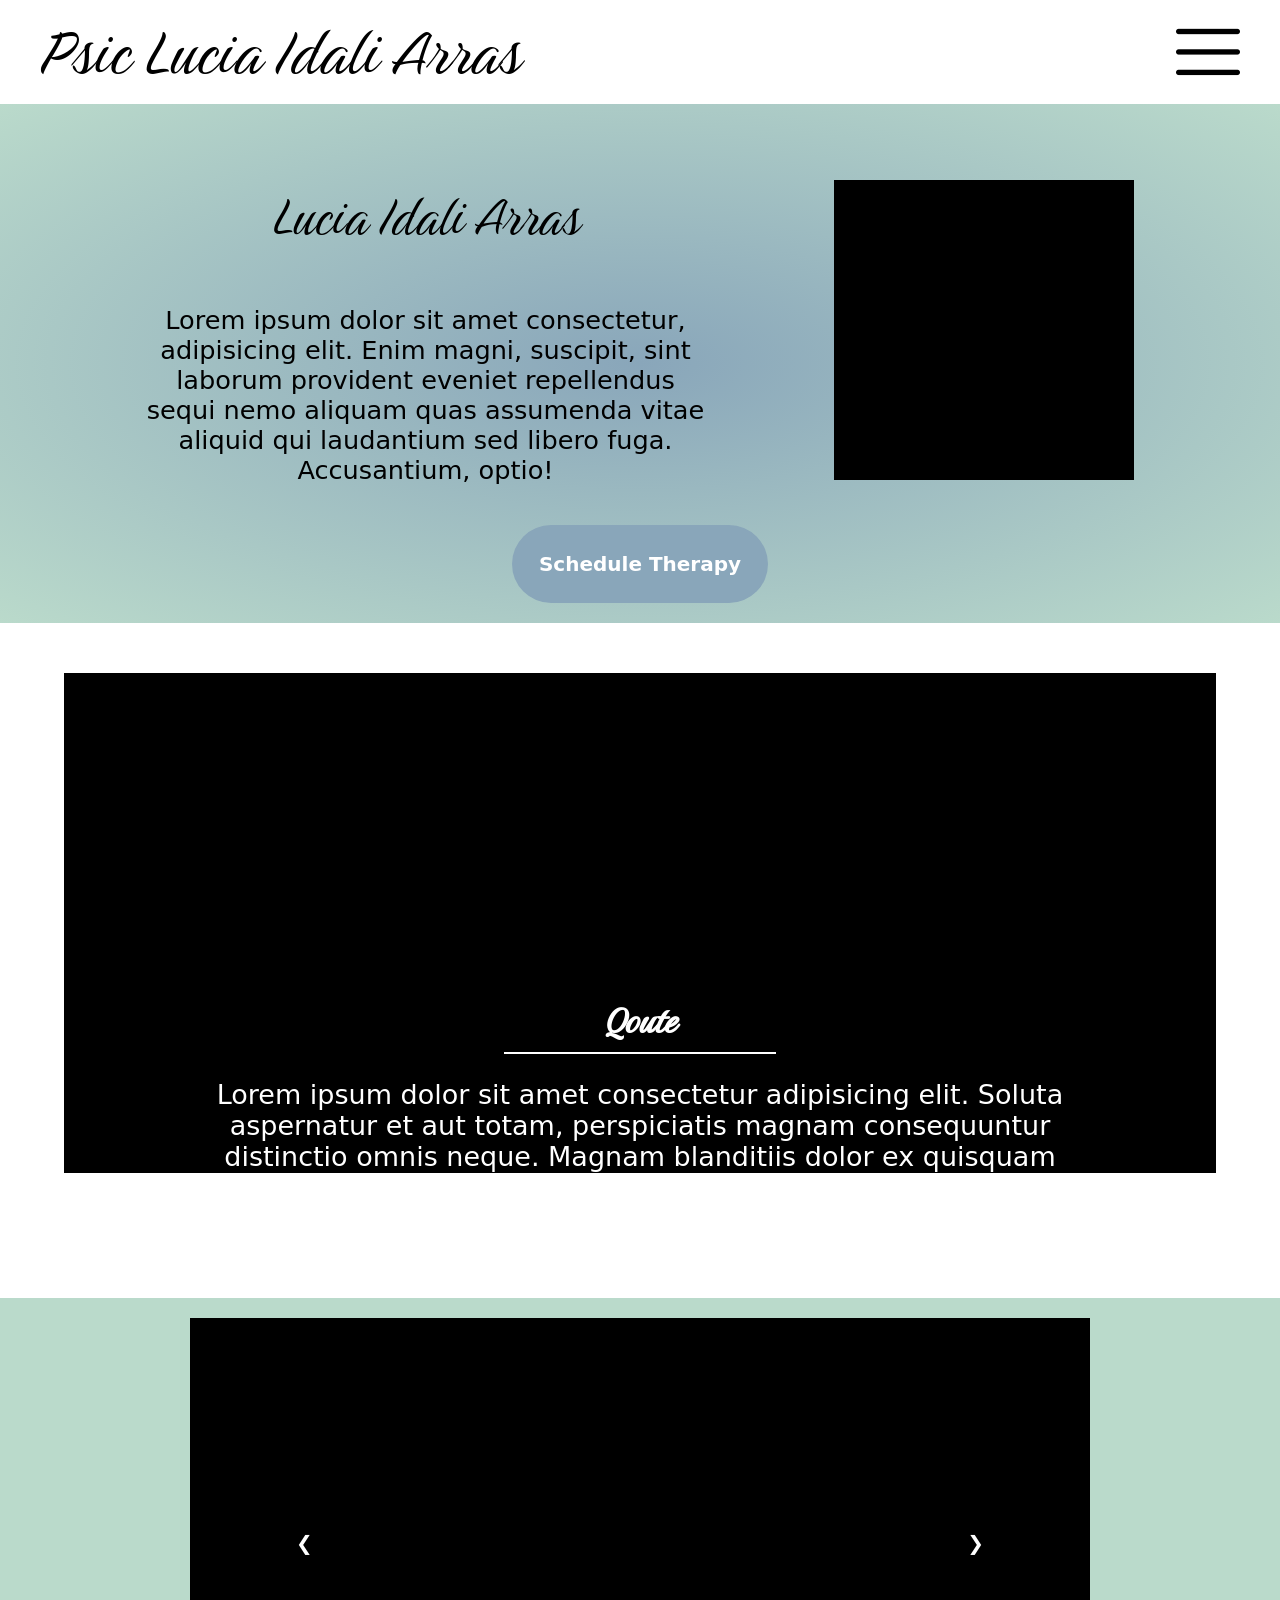
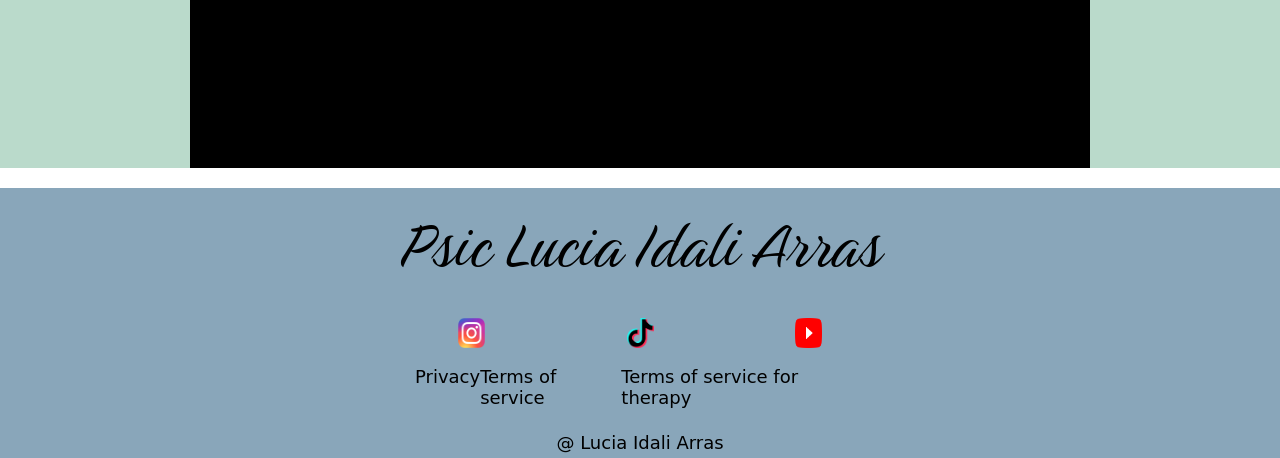
==== index.html @ e28faf18 "I learned that I had to put the files on the root for it to uploud the website." ====
<!DOCTYPE html>
<html lang="en">
<head>
    <meta charset="UTF-8">
    <meta name="viewport" content="width=device-width, initial-scale=1.0">
    <link rel="stylesheet" href="../CSS/style.css">
    <title>Home Page</title>
    <link rel="preconnect" href="https://fonts.googleapis.com">
    <link rel="preconnect" href="https://fonts.gstatic.com" crossorigin>
    <link href="https://fonts.googleapis.com/css2?family=Birthstone&family=Nunito:ital,wght@0,200..1000;1,200..1000&family=Roboto:ital,wght@0,100..900;1,100..900&display=swap" rel="stylesheet">
</head>
<body>
    <Nav>
        <div class="nav" id="top_nav">
            <div>
                <p class="name">Psic Lucia Idali Arras</p>
            </div>
            <div class="menu">
                <img src="../IMG/burger.png" alt="">
                <div class="nav" id="bottom_nav">
                    <div id="menu">
                        <a href="../HTML/index.html">
                            <div>Home</div>
                        </a>
                        <a href="../HTML/About_me.html">
                            <div>About me</div>
                        </a>
                        <a href="../HTML/appoinment.html">
                            <div>Appointment</div>
                        </a>
                        <a href="../HTML/Colaborations.html">
                            <div>Colaborations</div>
                        </a>
                        <a href="../HTML/Contact.html">
                            <div>Contact</div>
                        </a>
                    </div>
                </div>
            </div>
        </div>
    </Nav>
    <main>
        <div id="init">
            <div id="main_img">
                <div class="text">
                    <h1>Lucia Idali Arras</h1>
                    <p>Lorem ipsum dolor sit amet consectetur, adipisicing elit. Enim magni, suscipit, sint laborum provident eveniet repellendus sequi nemo aliquam quas assumenda vitae aliquid qui laudantium sed libero fuga. Accusantium, optio!</p>
                </div>
                <div class="img"></div>
            </div>
            <button class="therapy">Schedule Therapy</button>
        </div>

        <div id="qoute">
            <div class="img">
                image
            </div>
            <div class="background_qoute">
                <h2>Qoute</h2>
                <p>Lorem ipsum dolor sit amet consectetur adipisicing elit. Soluta aspernatur et aut totam, perspiciatis magnam consequuntur distinctio omnis neque. Magnam blanditiis dolor ex quisquam inventore aliquid atque temporibus iure quod.</p>
            </div>
        </div>
        <div class="carousel">
            <div class="slides">
                <div class="slide">
                    <div class="img">

                    </div>
                </div>
                <div class="slide">
                    <div class="img2">

                    </div>
                </div>
                <div class="slide">
                    <div class="img">

                    </div>
                </div>
            </div>
            <button class="buttons prev">&#10094;</button>
            <button class="buttons next">&#10095;</button>
        </div>

    </main>
    <footer>
        <div>
            <p class="name">Psic Lucia Idali Arras</p>
        </div>
        <div id="logo">
            <a href=""><img src="../IMG/Insta_logo.webp" alt=""></a>
            <a href=""><img src="../IMG/tikTok_logo.png" alt=""></a>
            <a href=""><img src="../IMG/youtube.webp" alt=""></a>
        </div>
        <div id="terms">
            <a href=""><p>Privacy</p></a>
            <a href=""><p>Terms of service</p></a>
            <a href=""><p>Terms of service for therapy</p></a>
        </div>
        <div>
            <p>@ Lucia Idali Arras</p>
        </div>
    </footer>
    <script>
        const slides = document.querySelector(".slides");
        const slide = document.querySelectorAll(".slide");
        const prev = document.querySelector(".prev");
        const next = document.querySelector(".next");

        var index = 0;

        function nextSlide(){
            slides.style.transform = `translateX(-${index * 100}%)`;
        }

        prev.addEventListener("click", back)
        next.addEventListener("click", forward)

        function back(){
            index--;
            nextSlide();
        }

        function forward(){
            index++;
            nextSlide();
        }
    </script>
</body>
</html>
---- CSS/style.css ----
* {
    font-family: system-ui, -apple-system, BlinkMacSystemFont, 'Segoe UI', Roboto, Oxygen, Ubuntu, Cantarell, 'Open Sans', 'Helvetica Neue', sans-serif;
    margin: 0;
    padding: 0;
    text-decoration: none;
    box-sizing: border-box;
}

/* Variables for the page */

:root{
    --back-color: rgb(255, 255, 255);
    --base-color: rgb(186, 218, 203);
    --pop-color: rgb(137, 166, 186);
    --hover-pop-color: rgb(69, 90, 117);
    --active-pop-color: rgb(69, 90, 117, 0.9);
}

/* CSS for the name */

p.name{
    font-size: 6vw;
    font-family:"Birthstone", cursive;
}
p.name:hover{
    animation-name: name;
    animation-duration: 0.5s;
    animation-fill-mode: forwards;
    animation-iteration-count: 1;
}

/* animation for the name */
@keyframes name {
    0%{
        color: black;
    }
    100%{
        color: rgba(0, 0, 0, 0.5);
    }
}

/* Navigation bar section */

/* Top navigation bar */

Nav {
    display: flex;
    flex-direction: column;
}
Nav > div{
    display: flex;
    justify-content: space-between;
}
Nav > #top_nav{
    background-color: var(--back-color);
    margin-top: 0%;
}
Nav > #top_nav > div{
    display: flex;
    align-items: center;
}
Nav > #top_nav > div > p.name {
    padding-left: 40px;
}
Nav > #top_nav > div.menu {
    position: relative;
}
Nav > div#top_nav > div.menu > div.nav > div#menu{
    display: flex;
    align-items: center;
}
Nav > #top_nav > div > img {
    width: 5vw;
    margin-right: 40px;
}

@media screen and (min-width: 480px) and (max-width: 768px) {
    Nav > div#top_nav {
        height: 10vh;
    }

    Nav > #top_nav > div > img {
    width: 7vh;
    margin-right: 40px;
    }

    p.name{
    font-size: 8vw;
    font-family:"Birthstone", cursive;
}
}

/* Hidden navigation bar */

div#bottom_nav{
    visibility: hidden;
    opacity: 0;
    clip-path: inset(0 0 100% 0);
    transition: 
        clip-path 0.3s ease,
        opacity 0.3s ease
        visibility 0s linear 0.3s;
    position: absolute;
    top: 100%;
    right: 0;
    background-color: rgb(248, 248, 248);
    z-index: 100;
    white-space: nowrap;
    width: max-content;
}

div#bottom_nav > div{
    width: 100vw;
    height: 10vh;
    display: flex;
    justify-content: space-around;
}

div.menu:hover  div#bottom_nav {
    visibility: visible;
    opacity: 1;
    clip-path: inset(0 0 0 0);
    transition: 
        clip-path 0.3s ease,
        opacity 0.3s ease,
        visibility 0s;

}

div#bottom_nav > div > a {
    color: black;
    font-size: 3vmin;
}

div#bottom_nav > div > a:hover {
    color: black;
    font-size: 100%;
    text-decoration: none;
    animation-name: hovering_nav;
    animation-duration: 1s;
    animation-iteration-count: 1;
    animation-fill-mode: forwards;
    padding-bottom: 0px;
}
div#bottom_nav > div > a:active {
    color: rgba(0, 0, 0, 0.429);
    border-bottom: 3px solid rgba(0, 0, 0, 0.429);
}

/* animations for the hidden navigation bar */

@keyframes hovering_nav {
    0%{
        font-size: 3vmin;
        padding-bottom: 10px;
        border-bottom: 1px solid transparent;
    }
    100%{
        font-size: 5vmin;
        padding-bottom: 0px;
        border-bottom: 3px solid black;
    }
}

/* main section */

main{
    width: 100%;
    background-color: var(--base-color);
}

main#page_2 {
    background: none;
}

main > div#init {
    display: flex;
    flex-direction: column;
    align-items: center;
    padding: 20px;
}

/* second main sections images */

div#main_img {
    width: 90%;
    background-color: rgba(0, 0, 0, 0);
    margin-top: 50px;
    margin-bottom: 20px;
    display: flex;
    justify-content: space-around;
    align-items: center;
}

div.img {
    width: 300px;
    height: 300px;
    background-color: black;
}

div.img2 {
    width: 300px;
    height: 300px;
    background-color: white;
}

/* second main section text */

div.text {
    width: 50%;
    margin-right: 5vw;
    display: flex;
    flex-direction: column;
    align-items: center;
}

div.text > h1 {
    font-size: 7vmin;
    font-family: "Birthstone", cursive;
    color: black;
    font-weight: normal;
    text-align: center;
}

div.text > h1:hover{
    animation-name: name;
    animation-duration: 1s;
    animation-fill-mode: forwards;
    animation-iteration-count: 1;
}

div.text > p {
    font-size: 2vw;
    text-align: center;
    margin-top: 5vh;
}

/* button for main page */

button.therapy{
    background-color: var(--pop-color);
    padding: 3vmin;
    border-radius: 100px;
    border-style: none;
    font-size: 20px;
    font-weight: bold;
    color: white;
}

button.therapy:hover{
    animation-name: hover_button;
    animation-duration: 0.5s;
    animation-iteration-count: 1;
    animation-fill-mode: forwards;
}

button.therapy:active{
    animation-name: active_button;
    animation-duration: 40ms;
    animation-iteration-count: 1;
    animation-fill-mode: forwards;
}

/* Button animation frames for all buttons */

@keyframes hover_button {
    0%{
        background-color: var(--pop-color);
    }
    100%{
        background-color: var(--hover-pop-color);
    }
}

@keyframes active_button {
    0%{
        background-color: var(--hover-pop-color);
    }
    100%{
        background-color: var(--active-pop-color);
    }
}

/* second main section */

div#qoute {
    width: 100vw;
    height: 75vh;
    background-color: var(--back-color);
    position: relative;
    display: flex;
    justify-content: center;
    padding-top: 50px;
}

div#qoute > div.img {
    display: block;
    width: 90%;
    height: 500px;
}

div#qoute > div.background_qoute {
    display: flex;
    flex-direction: column;
    align-items: center;
    padding: 5vmin;    
    position: absolute;
    top: 70%;
    left: 50%;
    transform: translate(-50%, -50%);
    text-align: center;
    color: var(--back-color);
    width: 80%;
}
div#qoute > div.background_qoute > h2 {
    padding: 1px 100px;
    margin-bottom: 25px;
    font-size: 5vmin;
    font-family: "Birthstone", cursive;
    border-top: 0px;
    border-right: 0px;
    border-left: 0px;
    border-bottom: 2px;
    border-radius: 0px;
    border-style: solid;
    border-color: var(--back-color);
}

div#qoute > div.background_qoute > p {
    text-align: center;
    font-size: 3vmin;
}

/* third main section where the coroussel is located */

.carousel {
    position: relative;
    max-width: 900px;
    margin: 20px auto;
    overflow: hidden;
}

.slides {
    display: flex;
    transition: transform 0.6s ease;
}

.slide {
    min-width: 100%;
}

.slide > div.img {
    width: 100%;
    height: 450px;
    object-fit: cover;
    display: block;
}

/* buttons for the carousel */

.prev {
    left: 10vmin; 
}

.next {
    right: 10vmin; 
}

.buttons {
    position: absolute;
    top: 50%;
    transform: translateY(-50%);
    background: rgba(0, 0, 0, 0.5);
    color: white;
    border: none;
    padding: 12px 16px;
    font-size: 20px;
    cursor: pointer;
    z-index: 2;
}

.buttons:hover {
    animation-name: carol_buttons;
    animation-duration: 1s;
    animation-iteration-count: 1;
    animation-fill-mode: forwards;
}

/* animation for the carousel buttons */

@keyframes carol_buttons {
    0%{
        background-color: rgba(0, 0, 0, 0.5);
    }
    100%{
        background-color: rgba(0, 0, 0, 0.75);
    }
}

div#init {
    padding: 20px;
    background-image: radial-gradient(var(--pop-color), var(--base-color));
}

div#init > div {
    padding-bottom: 20px;
}

div#init > div#main_img > div.text {
    margin: 0;
    padding: 0;
}


div#init h2 {
    font-family: "Coiny", system-ui;
    font-size: 10vh;
    color: var(--base-color);
}

div#init > div#main_img > div.text > p.mini-name {
    font-size: 2.5vmin;
}

@media screen and (min-width: 480px) and (max-width: 768px) {
    div#init > div#main_img {
        display: flex;
        flex-direction: column;
    }

    div#init h2 {
        font-size: 1vmin;
        font-weight: normal;
    }
}

div#about-me {
    background-color: var(--back-color);
}

div#about-me > h2 {
    font-family: "birthstone", cursive;
    font-size: 10vmin;
    margin-top: 30px;
    width: 50%;
    margin-left: 25%;
    margin-right: 25%;
    border-color: black;
    border-style: solid;
    border-top: 2px;
    border-right: 10px;
    border-left: 10px;
}

div#about-me > div {
    display: flex;
    justify-content: center;
    align-items: center;
    margin: 10vmin;
}

div.about_me2 {
    font-size: 3vmin;
    width: 90%;
    display: flex;
    flex-direction: row;
    justify-content: space-between; 
}

div.about_me2 > div.about_text {
    width: 50%;
    margin-left: 10%;
}

div.about_me2 > div.about_text > p {
    text-align: start;
}

div.about_me > div.about_text {
    width: 50%;
    margin-right: 10%;
}

div.about_me > div > p {
    text-align: start;
    font-size: 3vmin;
}

@media screen and (min-width: 480px) and (max-width: 768px) {

    div#about-me > div {
        display: flex;
        flex-direction: column;
    }


    div.about_me2 > div.about_text {
        width: 90%;
        margin: 10%;
    }

    div.about_me > div.about_text {
        width: 90%;
        margin: 10%;
    }

}

main#form {
    display: flex;
    justify-content: center;
    color: var(--back-color);
}

main#form > div{
    background-color: rgba(0, 0, 0, 0.5);
    width: 50%;
    margin: 10%;
}

main#form > div > div.field {
    display: flex;
    flex-direction: column;
    align-items: center;
    margin-top: 5px;
    margin-bottom: 15px;
}

main#form > div > div.field > label {
    font-size: 4vmin;

}

main#form > div > div.field > input {
    width: 90%;
    height: 6vmin;
    font-size: 4vmin;
}



.input_con {
    display: block;
    position: relative;
    padding-left: 5vmin;
    margin-bottom: 12px;
    text-align: center;
}

/* Hide the browser's default checkbox */
.input_con input {
    position: absolute;
    opacity: 0;
    cursor: pointer;
    height: 0;
    width: 0;
}

/* Create a custom checkbox */
.checkmark {
    position: absolute;
    top: 0;
    left: 30vmin;
    height: 5vmin;
    width: 5vmin;
    background-color: var(--back-color);
}

/* On mouse-over, add a grey background color */
.input_con:hover input ~ .checkmark {
    background-color: var(--hover-pop-color);
}

/* When the checkbox is checked, add a blue background */
.input_con input:checked ~ .checkmark {
    background-color: var(--pop-color);
}

/* Create the checkmark/indicator (hidden when not checked) */
.checkmark:after {
    content: "";
    position: absolute;
    display: none;
}

/* Show the checkmark when checked */
.input_con input:checked ~ .checkmark:after {
    display: block;
}

/* Style the checkmark/indicator */
.input_con .checkmark:after {
    left: 14px;
    top: 7px;
    width: 10px;
    height: 20px;
    border: solid var(--back-color);
    border-width: 0 3px 3px 0;
    transform: rotate(45deg);
}

@media screen and (min-width: 480px) and (max-width: 1300px) {
    .checkmark{
        left: 25vmin;
    }
}

@media screen and (min-width: 480px) and (max-width: 1150px) {
    .checkmark{
        left: 20vmin;
    }
}

@media screen and (min-width: 480px) and (max-width: 1000px) {
    .checkmark{
        left: 15vmin;
    }
}

@media screen and (min-width: 480px) and (max-width: 800px) {
    .checkmark{
        left: 10vmin;
    }
}

/* Footer Section */

footer{
    background-color: var(--pop-color);
    display: flex;
    justify-content: space-around;
    align-items: center;
    flex-direction: column;
    height: 30vmin;
}
footer > div{
    display: flex;
    justify-content: center;
}

/* Footer terms sections */

div#terms {
    display: flex;
    justify-content: space-between;
    width: 50vmin;
}

footer p {
    font-size: 2vmin;
    color: black;
}

footer > div > a > p {
    border-top: 0px;
    border-right: 0px;
    border-left: 0px;
    border-style: solid;
    border-color: transparent;
    padding-bottom: 10px;
}

footer > div > a > p:hover {
    animation-name: terms;
    animation-duration: 1s;
    animation-iteration-count: 1;
    animation-fill-mode: forwards;
}

/* Footer image section */

div#logo {
    display: flex;
    justify-content: space-between;
    width: 30vw;
}

div#logo > a{
    border-radius: 100px;
    border-color: transparent;
    border-style: solid;
    padding-bottom:5px;
    padding-top: 7px;
    padding-left: 7px;
    padding-right: 7px;
    display: flex;
    justify-content: center;
}

div#logo > a:hover{
    animation-name: logo;
    animation-duration: 1s;
    animation-iteration-count: 1;
    animation-fill-mode: forwards;
}

footer > div > a > img{
    width: 3vmin;
}

/* Keyframes for the footer section */

@keyframes terms {
    0%{
        border-color: transparent;
        padding-bottom: 5px;
    }
    100%{
        border-color: black;
        padding-bottom: 0px;
    }
}
@keyframes logo {
    0%{
        border-color: transparent;
    }
    100%{
        border-color: rgba(0, 0, 0, 0.5);
    }
}
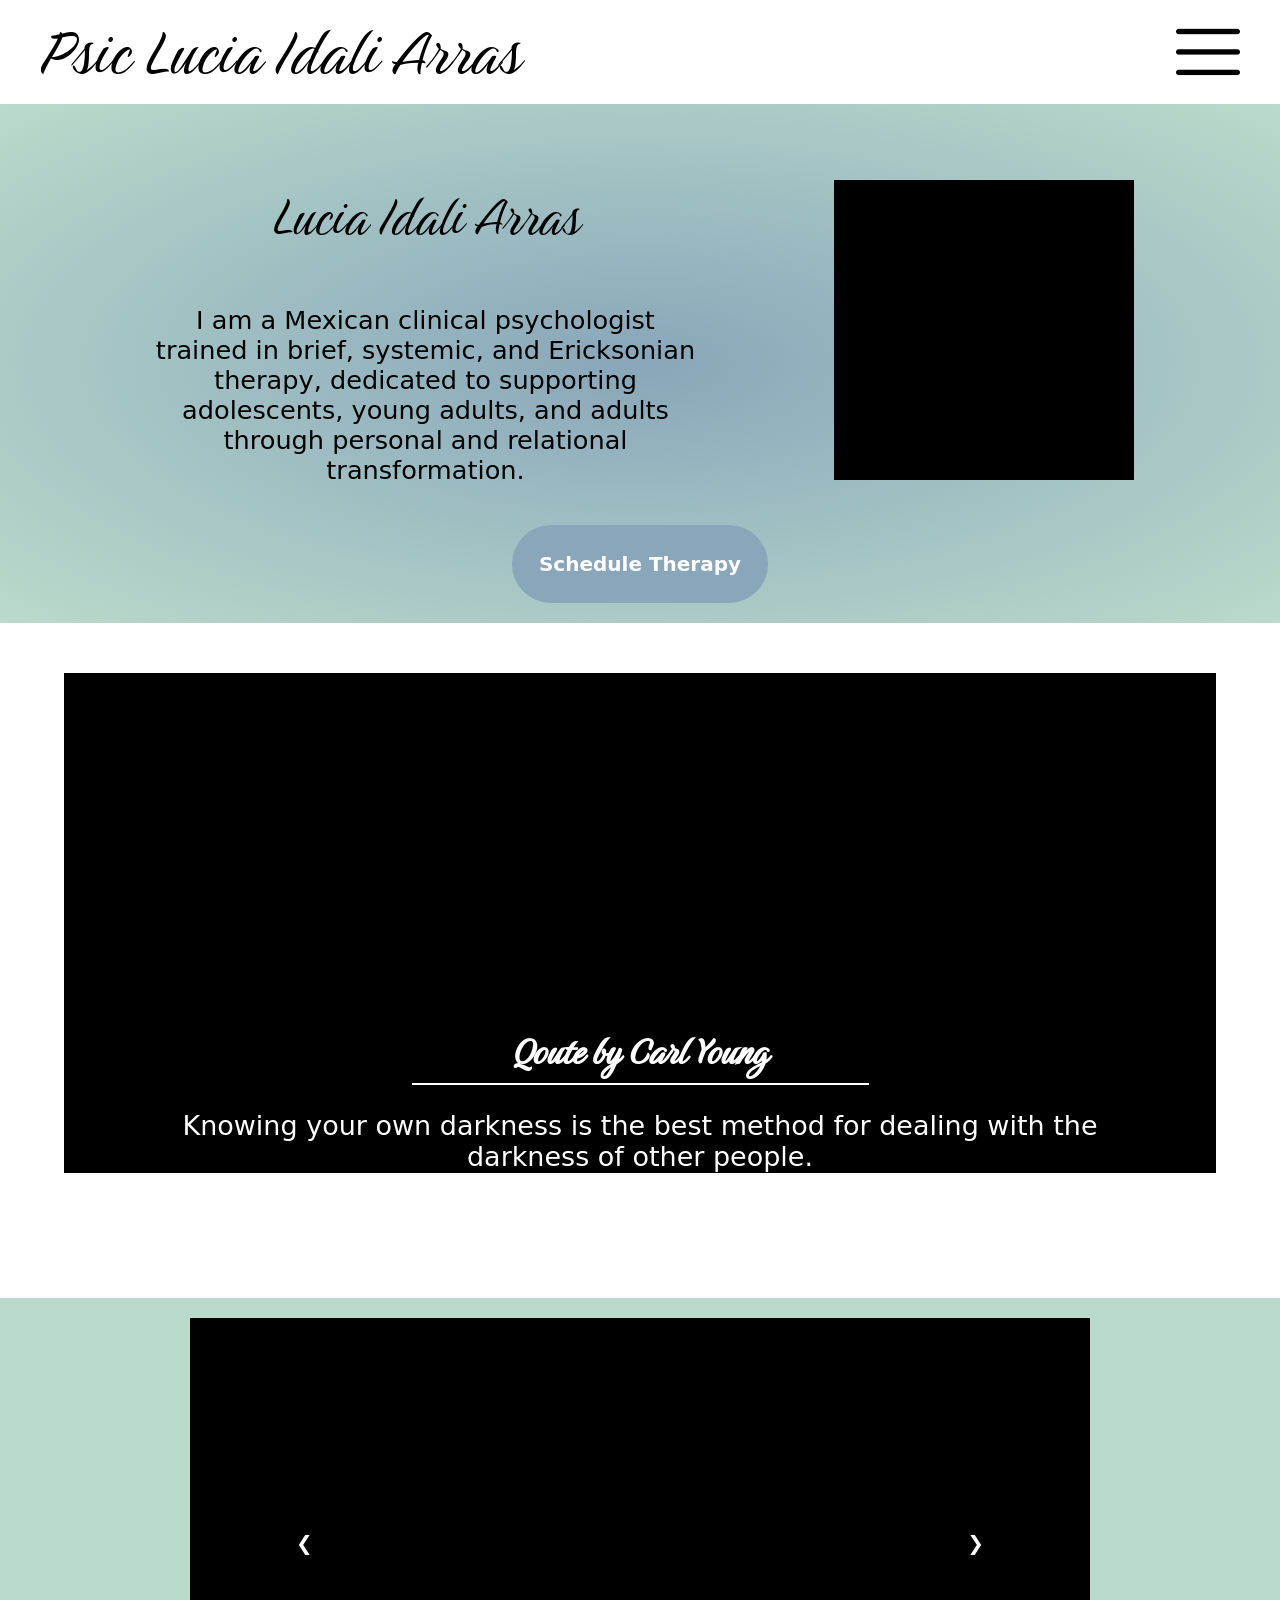
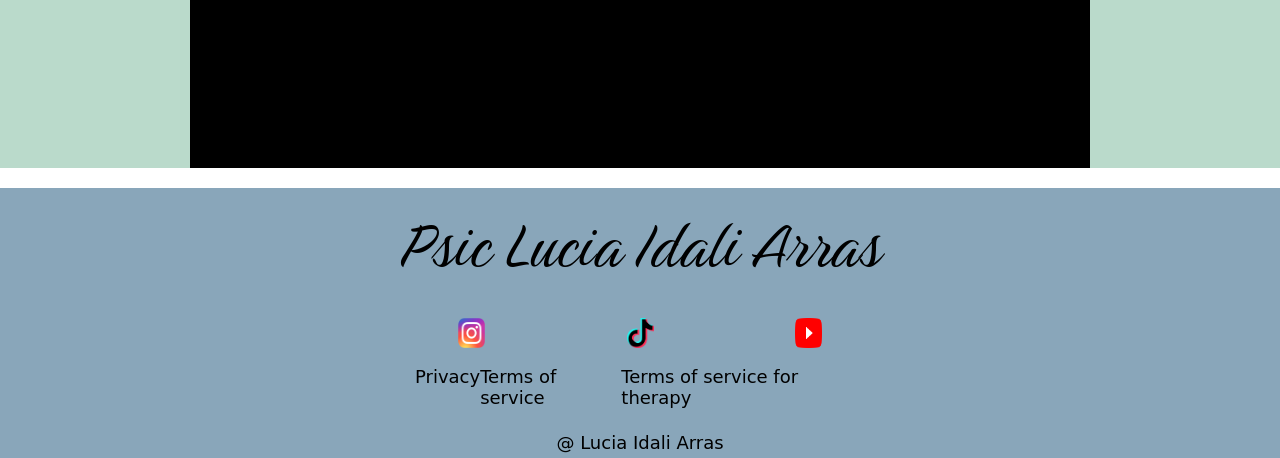
==== commit 520d0910: "Removed the filler text!" ====
--- a/index.html
+++ b/index.html
@@ -3,7 +3,7 @@
 <head>
     <meta charset="UTF-8">
     <meta name="viewport" content="width=device-width, initial-scale=1.0">
-    <link rel="stylesheet" href="../CSS/style.css">
+    <link rel="stylesheet" href="/style.css">
     <title>Home Page</title>
     <link rel="preconnect" href="https://fonts.googleapis.com">
     <link rel="preconnect" href="https://fonts.gstatic.com" crossorigin>
@@ -16,22 +16,22 @@
                 <p class="name">Psic Lucia Idali Arras</p>
             </div>
             <div class="menu">
-                <img src="../IMG/burger.png" alt="">
+                <img src="/burger.png" alt="">
                 <div class="nav" id="bottom_nav">
                     <div id="menu">
-                        <a href="../HTML/index.html">
+                        <a href="/index.html">
                             <div>Home</div>
                         </a>
-                        <a href="../HTML/About_me.html">
+                        <a href="/About_me.html">
                             <div>About me</div>
                         </a>
-                        <a href="../HTML/appoinment.html">
+                        <a href="/appoinment.html">
                             <div>Appointment</div>
                         </a>
-                        <a href="../HTML/Colaborations.html">
-                            <div>Colaborations</div>
+                        <a href="/Colaborations.html">
+                            <div>Collaborations</div>
                         </a>
-                        <a href="../HTML/Contact.html">
+                        <a href="/Contact.html">
                             <div>Contact</div>
                         </a>
                     </div>
@@ -44,7 +44,7 @@
             <div id="main_img">
                 <div class="text">
                     <h1>Lucia Idali Arras</h1>
-                    <p>Lorem ipsum dolor sit amet consectetur, adipisicing elit. Enim magni, suscipit, sint laborum provident eveniet repellendus sequi nemo aliquam quas assumenda vitae aliquid qui laudantium sed libero fuga. Accusantium, optio!</p>
+                    <p>I am a Mexican clinical psychologist trained in brief, systemic, and Ericksonian therapy, dedicated to supporting adolescents, young adults, and adults through personal and relational transformation.</p>
                 </div>
                 <div class="img"></div>
             </div>
@@ -56,8 +56,8 @@
                 image
             </div>
             <div class="background_qoute">
-                <h2>Qoute</h2>
-                <p>Lorem ipsum dolor sit amet consectetur adipisicing elit. Soluta aspernatur et aut totam, perspiciatis magnam consequuntur distinctio omnis neque. Magnam blanditiis dolor ex quisquam inventore aliquid atque temporibus iure quod.</p>
+                <h2>Qoute by Carl Young</h2>
+                <p>Knowing your own darkness is the best method for dealing with the darkness of other people.</p>
             </div>
         </div>
         <div class="carousel">
@@ -117,12 +117,20 @@
         next.addEventListener("click", forward)
 
         function back(){
-            index--;
+            if (index > 0) {
+                index--;
+            } else if (index = -1) {
+                index = 2;
+            }
             nextSlide();
         }
 
         function forward(){
-            index++;
+            if (index < 2) {
+                index++;
+            } else if (index = 2) {
+                index = 0;
+            }
             nextSlide();
         }
     </script>
--- a/style.css
+++ b/style.css
@@ -0,0 +1,782 @@
+* {
+    font-family: system-ui, -apple-system, BlinkMacSystemFont, 'Segoe UI', Roboto, Oxygen, Ubuntu, Cantarell, 'Open Sans', 'Helvetica Neue', sans-serif;
+    margin: 0;
+    padding: 0;
+    text-decoration: none;
+    box-sizing: border-box;
+}
+
+/* Variables for the page */
+
+:root{
+    --back-color: rgb(255, 255, 255);
+    --base-color: rgb(186, 218, 203);
+    --pop-color: rgb(137, 166, 186);
+    --hover-pop-color: rgb(69, 90, 117);
+    --active-pop-color: rgb(69, 90, 117, 0.9);
+}
+
+/* CSS for the name */
+
+p.name{
+    font-size: 6vw;
+    font-family:"Birthstone", cursive;
+}
+p.name:hover{
+    animation-name: name;
+    animation-duration: 0.5s;
+    animation-fill-mode: forwards;
+    animation-iteration-count: 1;
+}
+
+/* animation for the name */
+@keyframes name {
+    0%{
+        color: black;
+    }
+    100%{
+        color: rgba(0, 0, 0, 0.5);
+    }
+}
+
+/* Navigation bar section */
+
+/* Top navigation bar */
+
+Nav {
+    display: flex;
+    flex-direction: column;
+}
+Nav > div{
+    display: flex;
+    justify-content: space-between;
+}
+Nav > #top_nav{
+    background-color: var(--back-color);
+    margin-top: 0%;
+}
+Nav > #top_nav > div{
+    display: flex;
+    align-items: center;
+}
+Nav > #top_nav > div > p.name {
+    padding-left: 40px;
+}
+Nav > #top_nav > div.menu {
+    position: relative;
+}
+Nav > div#top_nav > div.menu > div.nav > div#menu{
+    display: flex;
+    align-items: center;
+}
+Nav > #top_nav > div > img {
+    width: 5vw;
+    margin-right: 40px;
+}
+
+@media screen and (min-width: 480px) and (max-width: 768px) {
+    Nav > div#top_nav {
+        height: 10vh;
+    }
+
+    Nav > #top_nav > div > img {
+    width: 7vh;
+    margin-right: 40px;
+    }
+
+    p.name{
+    font-size: 8vw;
+    font-family:"Birthstone", cursive;
+}
+}
+
+/* Hidden navigation bar */
+
+div#bottom_nav{
+    visibility: hidden;
+    opacity: 0;
+    clip-path: inset(0 0 100% 0);
+    transition: 
+        clip-path 0.3s ease,
+        opacity 0.3s ease
+        visibility 0s linear 0.3s;
+    position: absolute;
+    top: 100%;
+    right: 0;
+    background-color: rgb(248, 248, 248);
+    z-index: 100;
+    white-space: nowrap;
+    width: max-content;
+}
+
+div#bottom_nav > div{
+    width: 100vw;
+    height: 10vh;
+    display: flex;
+    justify-content: space-around;
+}
+
+div.menu:hover  div#bottom_nav {
+    visibility: visible;
+    opacity: 1;
+    clip-path: inset(0 0 0 0);
+    transition: 
+        clip-path 0.3s ease,
+        opacity 0.3s ease,
+        visibility 0s;
+
+}
+
+div#bottom_nav > div > a {
+    color: black;
+    font-size: 3vmin;
+}
+
+div#bottom_nav > div > a:hover {
+    color: black;
+    font-size: 100%;
+    text-decoration: none;
+    animation-name: hovering_nav;
+    animation-duration: 1s;
+    animation-iteration-count: 1;
+    animation-fill-mode: forwards;
+    padding-bottom: 0px;
+}
+div#bottom_nav > div > a:active {
+    color: rgba(0, 0, 0, 0.429);
+    border-bottom: 3px solid rgba(0, 0, 0, 0.429);
+}
+
+/* animations for the hidden navigation bar */
+
+@keyframes hovering_nav {
+    0%{
+        font-size: 3vmin;
+        padding-bottom: 10px;
+        border-bottom: 1px solid transparent;
+    }
+    100%{
+        font-size: 5vmin;
+        padding-bottom: 0px;
+        border-bottom: 3px solid black;
+    }
+}
+
+/* main section */
+
+main{
+    width: 100%;
+    background-color: var(--base-color);
+}
+
+main#page_2 {
+    background: none;
+}
+
+main > div#init {
+    display: flex;
+    flex-direction: column;
+    align-items: center;
+    padding: 20px;
+}
+
+/* second main sections images */
+
+div#main_img {
+    width: 90%;
+    background-color: rgba(0, 0, 0, 0);
+    margin-top: 50px;
+    margin-bottom: 20px;
+    display: flex;
+    justify-content: space-around;
+    align-items: center;
+}
+
+div.img {
+    width: 300px;
+    height: 300px;
+    background-color: black;
+}
+
+div.img2 {
+    width: 300px;
+    height: 300px;
+    background-color: white;
+}
+
+/* second main section text */
+
+div.text {
+    width: 50%;
+    margin-right: 5vw;
+    display: flex;
+    flex-direction: column;
+    align-items: center;
+}
+
+div.text > h1 {
+    font-size: 7vmin;
+    font-family: "Birthstone", cursive;
+    color: black;
+    font-weight: normal;
+    text-align: center;
+}
+
+div.text > h1:hover{
+    animation-name: name;
+    animation-duration: 1s;
+    animation-fill-mode: forwards;
+    animation-iteration-count: 1;
+}
+
+div.text > p {
+    font-size: 2vw;
+    text-align: center;
+    margin-top: 5vh;
+}
+
+/* button for main page */
+
+button.therapy{
+    background-color: var(--pop-color);
+    padding: 3vmin;
+    border-radius: 100px;
+    border-style: none;
+    font-size: 20px;
+    font-weight: bold;
+    color: white;
+}
+
+button.therapy:hover{
+    animation-name: hover_button;
+    animation-duration: 0.5s;
+    animation-iteration-count: 1;
+    animation-fill-mode: forwards;
+}
+
+button.therapy:active{
+    animation-name: active_button;
+    animation-duration: 40ms;
+    animation-iteration-count: 1;
+    animation-fill-mode: forwards;
+}
+
+/* Button animation frames for all buttons */
+
+@keyframes hover_button {
+    0%{
+        background-color: var(--pop-color);
+    }
+    100%{
+        background-color: var(--hover-pop-color);
+    }
+}
+
+@keyframes active_button {
+    0%{
+        background-color: var(--hover-pop-color);
+    }
+    100%{
+        background-color: var(--active-pop-color);
+    }
+}
+
+/* second main section */
+
+div#qoute {
+    width: 100vw;
+    height: 75vh;
+    background-color: var(--back-color);
+    position: relative;
+    display: flex;
+    justify-content: center;
+    padding-top: 50px;
+}
+
+div#qoute > div.img {
+    display: block;
+    width: 90%;
+    height: 500px;
+}
+
+div#qoute > div.background_qoute {
+    display: flex;
+    flex-direction: column;
+    align-items: center;
+    padding: 5vmin;    
+    position: absolute;
+    top: 70%;
+    left: 50%;
+    transform: translate(-50%, -50%);
+    text-align: center;
+    color: var(--back-color);
+    width: 80%;
+}
+div#qoute > div.background_qoute > h2 {
+    padding: 1px 100px;
+    margin-bottom: 25px;
+    font-size: 5vmin;
+    font-family: "Birthstone", cursive;
+    border-top: 0px;
+    border-right: 0px;
+    border-left: 0px;
+    border-bottom: 2px;
+    border-radius: 0px;
+    border-style: solid;
+    border-color: var(--back-color);
+}
+
+div#qoute > div.background_qoute > p {
+    text-align: center;
+    font-size: 3vmin;
+}
+
+/* third main section where the coroussel is located */
+
+.carousel {
+    position: relative;
+    max-width: 900px;
+    margin: 20px auto;
+    overflow: hidden;
+}
+
+.slides {
+    display: flex;
+    transition: transform 0.6s ease;
+}
+
+.slide {
+    min-width: 100%;
+}
+
+.slide > div.img {
+    width: 100%;
+    height: 450px;
+    object-fit: cover;
+    display: block;
+}
+
+/* buttons for the carousel */
+
+.prev {
+    left: 10vmin; 
+}
+
+.next {
+    right: 10vmin; 
+}
+
+.buttons {
+    position: absolute;
+    top: 50%;
+    transform: translateY(-50%);
+    background: rgba(0, 0, 0, 0.5);
+    color: white;
+    border: none;
+    padding: 12px 16px;
+    font-size: 20px;
+    cursor: pointer;
+    z-index: 2;
+}
+
+.buttons:hover {
+    animation-name: carol_buttons;
+    animation-duration: 1s;
+    animation-iteration-count: 1;
+    animation-fill-mode: forwards;
+}
+
+/* animation for the carousel buttons */
+
+@keyframes carol_buttons {
+    0%{
+        background-color: rgba(0, 0, 0, 0.5);
+    }
+    100%{
+        background-color: rgba(0, 0, 0, 0.75);
+    }
+}
+
+div#init {
+    padding: 20px;
+    background-image: radial-gradient(var(--pop-color), var(--base-color));
+}
+
+div#init > div {
+    padding-bottom: 20px;
+}
+
+div#init > div#main_img > div.text {
+    margin: 0;
+    padding: 0;
+}
+
+
+div#init h2 {
+    font-family: "Coiny", system-ui;
+    font-size: 10vh;
+    color: var(--base-color);
+}
+
+div#init > div#main_img > div.text > p.mini-name {
+    font-size: 2.5vmin;
+}
+
+@media screen and (min-width: 480px) and (max-width: 768px) {
+    div#init > div#main_img {
+        display: flex;
+        flex-direction: column;
+    }
+
+    div#init h2 {
+        font-size: 1vmin;
+        font-weight: normal;
+    }
+}
+
+div#about-me {
+    background-color: var(--back-color);
+}
+
+div#about-me > h2 {
+    font-family: "birthstone", cursive;
+    font-size: 10vmin;
+    margin-top: 30px;
+    width: 50%;
+    margin-left: 25%;
+    margin-right: 25%;
+    border-color: black;
+    border-style: solid;
+    border-top: 2px;
+    border-right: 10px;
+    border-left: 10px;
+}
+
+div#about-me > div {
+    display: flex;
+    justify-content: center;
+    align-items: center;
+    margin: 10vmin;
+}
+
+div.about_me2 {
+    font-size: 3vmin;
+    width: 90%;
+    display: flex;
+    flex-direction: row;
+    justify-content: space-between; 
+}
+
+div.about_me2 > div.about_text {
+    width: 50%;
+    margin-left: 10%;
+}
+
+div.about_me2 > div.about_text > p {
+    text-align: start;
+}
+
+div.about_me > div.about_text {
+    width: 50%;
+    margin-right: 10%;
+}
+
+div.about_me > div > p {
+    text-align: start;
+    font-size: 3vmin;
+}
+
+@media screen and (min-width: 480px) and (max-width: 768px) {
+
+    div#about-me > div {
+        display: flex;
+        flex-direction: column;
+    }
+
+
+    div.about_me2 > div.about_text {
+        width: 90%;
+        margin: 10%;
+    }
+
+    div.about_me > div.about_text {
+        width: 90%;
+        margin: 10%;
+    }
+
+}
+
+main#form {
+    display: flex;
+    justify-content: center;
+    align-items: center;
+    flex-direction: column;
+    color: var(--back-color);
+}
+
+main#form > h2 {
+    width: 100%;
+    text-align: center;
+    margin: 50px;
+    font-size: 8vmin;
+    color: var(--pop-color);
+}
+
+main#form > div{
+    background-color: rgba(0, 0, 0, 0.5);
+    width: 50%;
+    margin-bottom: 10%;
+}
+
+main#form > div > div#main_form1 {
+    display: flex;
+    flex-direction: column;
+    align-items: center;
+    margin-top: 5px;
+    margin-bottom: 15px;
+}
+
+main#form > div > div.field > label {
+    font-size: 4vmin;
+
+}
+
+main#form > div > div.field > input {
+    width: 90%;
+    height: 6vmin;
+    font-size: 4vmin;
+}
+
+.input_con {
+    display: block;
+    position: relative;
+    padding-left: 5vmin;
+    margin-bottom: 12px;
+    text-align: center;
+}
+
+/* Hide the browser's default checkbox */
+.input_con input {
+    position: absolute;
+    opacity: 0;
+    cursor: pointer;
+    height: 0;
+    width: 0;
+}
+
+/* Create a custom checkbox */
+.checkmark {
+    position: absolute;
+    top: 0;
+    left: 30vmin;
+    height: 5vmin;
+    width: 5vmin;
+    background-color: var(--back-color);
+}
+
+div#main_form2 {
+    margin-left: 25%;
+    margin-right: 25%;
+}
+
+div#main_form2 .checkmark {
+    position: absolute;
+    left: 0vmin;
+    width: 5vmin;
+}
+
+/* On mouse-over, add a grey background color */
+.input_con:hover input ~ .checkmark {
+    background-color: var(--hover-pop-color);
+}
+
+/* When the checkbox is checked, add a blue background */
+.input_con input:checked ~ .checkmark {
+    background-color: var(--pop-color);
+}
+
+/* Create the checkmark/indicator (hidden when not checked) */
+.checkmark:after {
+    content: "";
+    position: absolute;
+    display: none;
+}
+
+/* Show the checkmark when checked */
+.input_con input:checked ~ .checkmark:after {
+    display: block;
+}
+
+/* Style the checkmark/indicator */
+.input_con .checkmark:after {
+    left: 14px;
+    top: 7px;
+    width: 10px;
+    height: 20px;
+    border: solid var(--back-color);
+    border-width: 0 3px 3px 0;
+    transform: rotate(45deg);
+}
+
+div.divider {
+    border: 1px solid var(--back-color);
+    margin: 2%;
+}
+
+main#form > div > button.therapy {
+    width: 90%;
+    margin-left:5% ;
+    margin-right: 5%;
+    margin-bottom: 10%;
+}
+
+main#form > div > div > .label {
+    margin-right: 20%;
+    margin-left: 25%;
+    text-decoration: underline;
+}
+
+@media screen and (min-width: 480px) and (max-width: 1300px) {
+    main#form > div > div > .label {
+        margin-right: 5%;
+        margin-left: 5%;
+    }
+}
+
+@media screen and (min-width: 480px) and (max-width: 800px) {
+    main#form > div > div > .label {
+        margin-right: 5%;
+        margin-left: 5%;
+    }
+}
+
+@media screen and (min-width: 480px) and (max-width: 1300px) {
+    .checkmark{
+        left: 25vmin;
+    }
+
+}
+
+@media screen and (min-width: 480px) and (max-width: 1150px) {
+    .checkmark{
+        left: 20vmin;
+    }
+}
+
+@media screen and (min-width: 480px) and (max-width: 1000px) {
+    .checkmark{
+        left: 15vmin;
+    }
+}
+
+@media screen and (min-width: 480px) and (max-width: 800px) {
+    .checkmark{
+        left: 10vmin;
+    }
+    .input_con .checkmark:after {
+    left: 7px;
+    top: 0px;
+    width: 10px;
+    height: 20px;
+    border: solid var(--back-color);
+    border-width: 0 3px 3px 0;
+    }
+}
+
+
+
+/* Footer Section */
+
+footer{
+    background-color: var(--pop-color);
+    display: flex;
+    justify-content: space-around;
+    align-items: center;
+    flex-direction: column;
+    height: 30vmin;
+}
+footer > div{
+    display: flex;
+    justify-content: center;
+}
+
+/* Footer terms sections */
+
+div#terms {
+    display: flex;
+    justify-content: space-between;
+    width: 50vmin;
+}
+
+footer p {
+    font-size: 2vmin;
+    color: black;
+}
+
+footer > div > a > p {
+    border-top: 0px;
+    border-right: 0px;
+    border-left: 0px;
+    border-style: solid;
+    border-color: transparent;
+    padding-bottom: 10px;
+}
+
+footer > div > a > p:hover {
+    animation-name: terms;
+    animation-duration: 1s;
+    animation-iteration-count: 1;
+    animation-fill-mode: forwards;
+}
+
+/* Footer image section */
+
+div#logo {
+    display: flex;
+    justify-content: space-between;
+    width: 30vw;
+}
+
+div#logo > a{
+    border-radius: 100px;
+    border-color: transparent;
+    border-style: solid;
+    padding-bottom:5px;
+    padding-top: 7px;
+    padding-left: 7px;
+    padding-right: 7px;
+    display: flex;
+    justify-content: center;
+}
+
+div#logo > a:hover{
+    animation-name: logo;
+    animation-duration: 1s;
+    animation-iteration-count: 1;
+    animation-fill-mode: forwards;
+}
+
+footer > div > a > img{
+    width: 3vmin;
+}
+
+/* Keyframes for the footer section */
+
+@keyframes terms {
+    0%{
+        border-color: transparent;
+        padding-bottom: 5px;
+    }
+    100%{
+        border-color: black;
+        padding-bottom: 0px;
+    }
+}
+@keyframes logo {
+    0%{
+        border-color: transparent;
+    }
+    100%{
+        border-color: rgba(0, 0, 0, 0.5);
+    }
+}
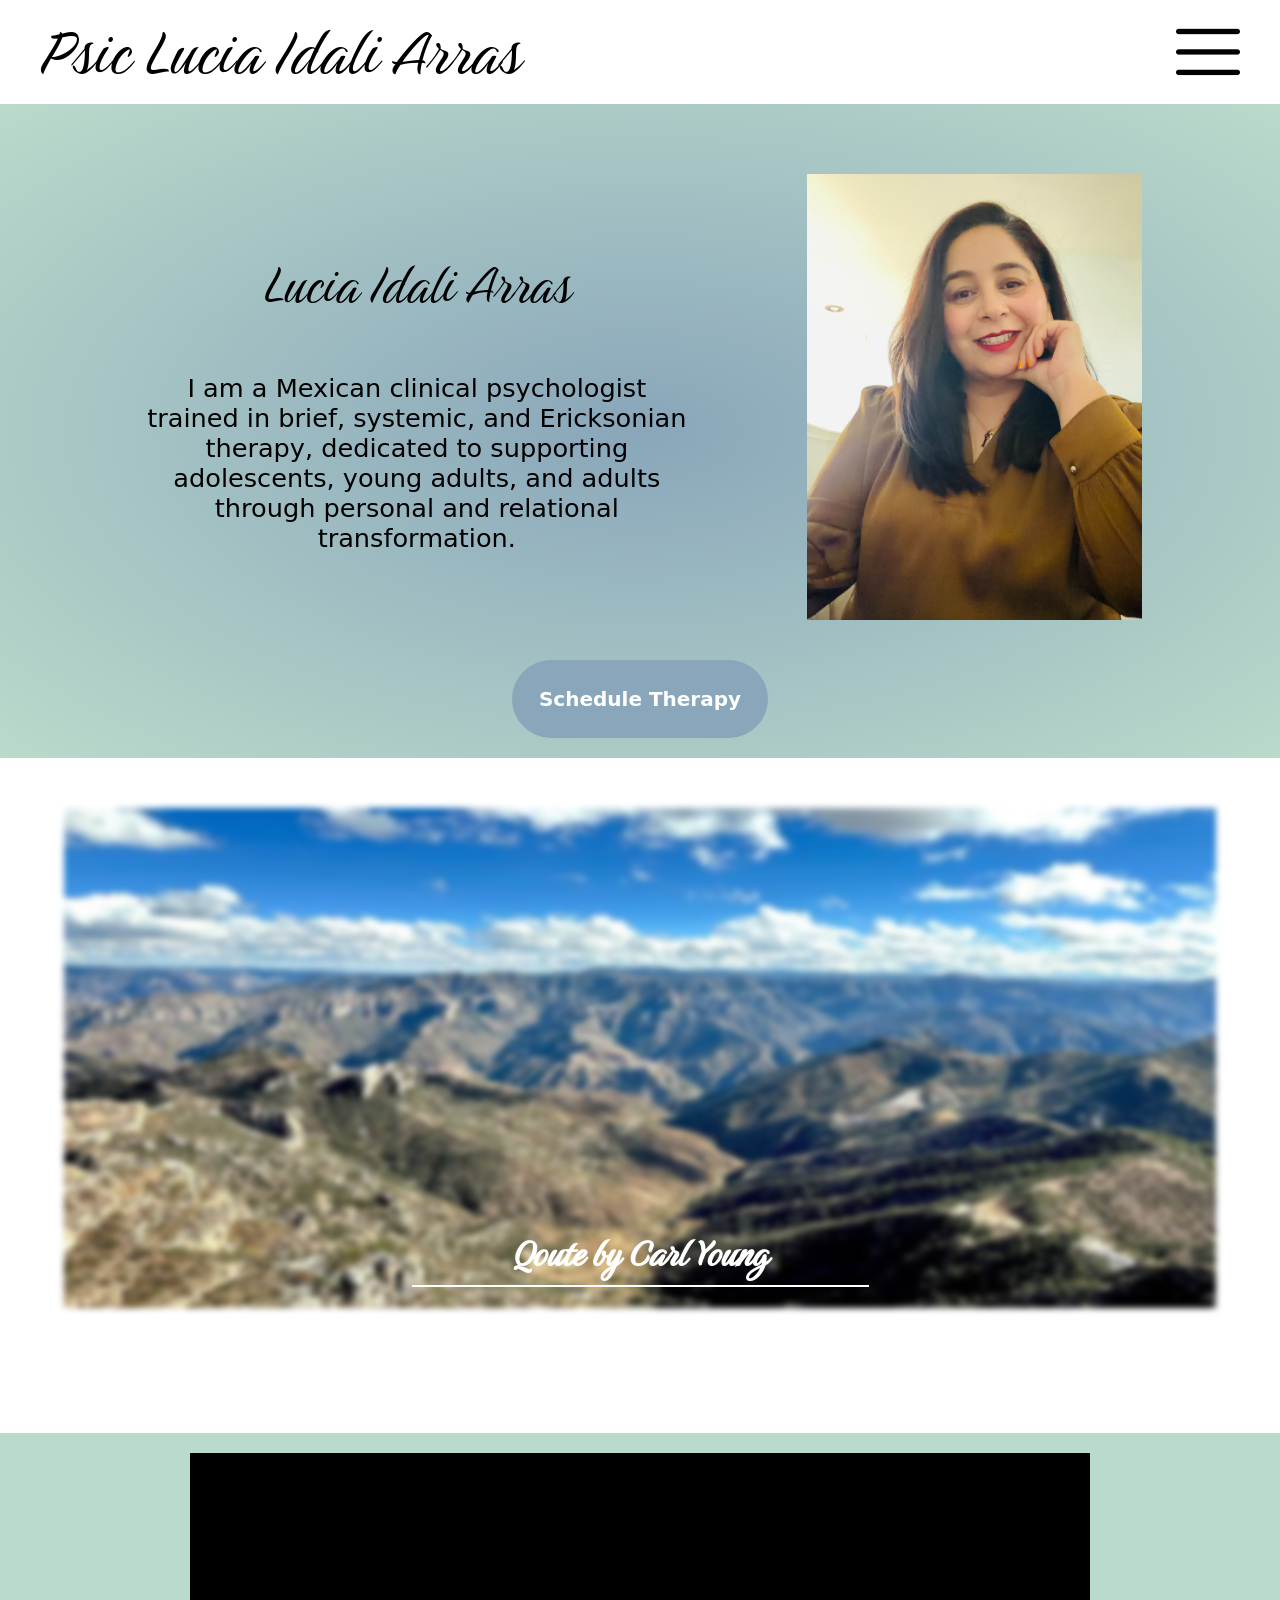
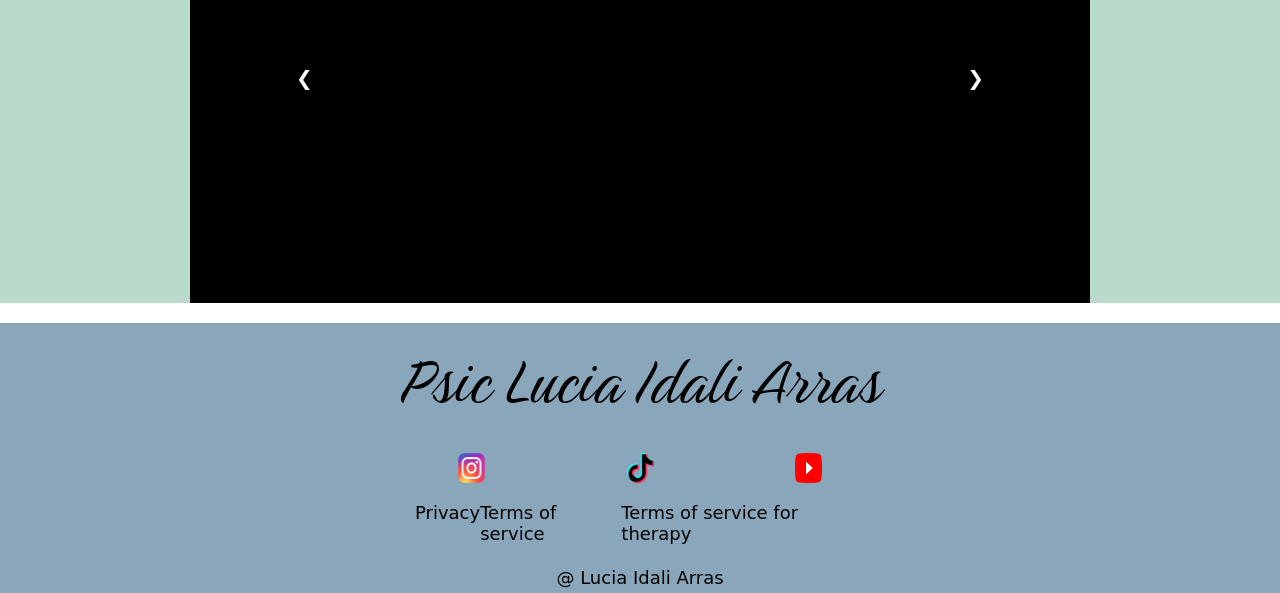
==== commit 35227b76: "Added the final images" ====
--- a/index.html
+++ b/index.html
@@ -16,7 +16,7 @@
                 <p class="name">Psic Lucia Idali Arras</p>
             </div>
             <div class="menu">
-                <img src="/burger.png" alt="">
+                <img src="/IMG/burger.png" alt="">
                 <div class="nav" id="bottom_nav">
                     <div id="menu">
                         <a href="/index.html">
@@ -46,15 +46,13 @@
                     <h1>Lucia Idali Arras</h1>
                     <p>I am a Mexican clinical psychologist trained in brief, systemic, and Ericksonian therapy, dedicated to supporting adolescents, young adults, and adults through personal and relational transformation.</p>
                 </div>
-                <div class="img"></div>
+                <img width="30%" src="/IMG/PHOTO-2026-10-15-22-07-19.jpg" alt="">
             </div>
             <button class="therapy">Schedule Therapy</button>
         </div>
 
         <div id="qoute">
-            <div class="img">
-                image
-            </div>
+            <img src="/IMG/chihuahua.jpg" alt="">
             <div class="background_qoute">
                 <h2>Qoute by Carl Young</h2>
                 <p>Knowing your own darkness is the best method for dealing with the darkness of other people.</p>
--- a/style.css
+++ b/style.css
@@ -293,10 +293,11 @@
     padding-top: 50px;
 }
 
-div#qoute > div.img {
+div#qoute > img {
     display: block;
     width: 90%;
     height: 500px;
+    filter: blur(3px);
 }
 
 div#qoute > div.background_qoute {
@@ -305,11 +306,11 @@
     align-items: center;
     padding: 5vmin;    
     position: absolute;
-    top: 70%;
+    top: 80%;
     left: 50%;
     transform: translate(-50%, -50%);
     text-align: center;
-    color: var(--back-color);
+    color: white;
     width: 80%;
 }
 div#qoute > div.background_qoute > h2 {
@@ -397,6 +398,8 @@
     }
 }
 
+/* about me page init */
+
 div#init {
     padding: 20px;
     background-image: radial-gradient(var(--pop-color), var(--base-color));
@@ -422,11 +425,14 @@
     font-size: 2.5vmin;
 }
 
+/* when window size reduces then it changes how flex interacts between eachother */
+
 @media screen and (min-width: 480px) and (max-width: 768px) {
     div#init > div#main_img {
         display: flex;
         flex-direction: column;
     }
+
 
     div#init h2 {
         font-size: 1vmin;
@@ -506,6 +512,8 @@
 
 }
 
+/* appontment page */
+
 main#form {
     display: flex;
     justify-content: center;
@@ -536,6 +544,8 @@
     margin-bottom: 15px;
 }
 
+/* changes the label tags */
+
 main#form > div > div.field > label {
     font-size: 4vmin;
 
@@ -556,6 +566,7 @@
 }
 
 /* Hide the browser's default checkbox */
+
 .input_con input {
     position: absolute;
     opacity: 0;
@@ -565,6 +576,7 @@
 }
 
 /* Create a custom checkbox */
+
 .checkmark {
     position: absolute;
     top: 0;
@@ -586,16 +598,19 @@
 }
 
 /* On mouse-over, add a grey background color */
+
 .input_con:hover input ~ .checkmark {
     background-color: var(--hover-pop-color);
 }
 
 /* When the checkbox is checked, add a blue background */
+
 .input_con input:checked ~ .checkmark {
     background-color: var(--pop-color);
 }
 
 /* Create the checkmark/indicator (hidden when not checked) */
+
 .checkmark:after {
     content: "";
     position: absolute;
@@ -603,11 +618,13 @@
 }
 
 /* Show the checkmark when checked */
+
 .input_con input:checked ~ .checkmark:after {
     display: block;
 }
 
 /* Style the checkmark/indicator */
+
 .input_con .checkmark:after {
     left: 14px;
     top: 7px;
@@ -636,6 +653,8 @@
     text-decoration: underline;
 }
 
+/* Makes sure the checkmark on the week days */
+
 @media screen and (min-width: 480px) and (max-width: 1300px) {
     main#form > div > div > .label {
         margin-right: 5%;
@@ -649,7 +668,7 @@
         margin-left: 5%;
     }
 }
-
+/* makes sure the checkmarks dont overlap with the text */
 @media screen and (min-width: 480px) and (max-width: 1300px) {
     .checkmark{
         left: 25vmin;
@@ -668,6 +687,9 @@
         left: 15vmin;
     }
 }
+
+
+/* The @media for this is to fix the checkmark from shifting out of place */
 
 @media screen and (min-width: 480px) and (max-width: 800px) {
     .checkmark{
@@ -683,7 +705,148 @@
     }
 }
 
-
+/* Gives a tittle to the link tree */
+div#contact_tittle {
+    background-color: var(--base-color);
+    display: flex;
+    justify-content: center;
+    align-items: center;
+    height: 25vmin;
+}
+
+div#contact_tittle > h2 {
+    font-size: 50px;
+    border-bottom: 5px;
+    border-top: 0px;
+    border-right: 0px;
+    border-left: 0px;
+    border-style: solid;
+    border-color: transparent;
+    padding-bottom: 10px;
+}
+
+/* An animation for the tittle of the link tree */
+
+div#contact_tittle > h2:hover{
+    animation-name: contact;
+    animation-duration: 1s;
+    animation-iteration-count: 1;
+    animation-fill-mode: forwards;
+}
+
+@keyframes contact {
+    0%{
+        border-color: transparent;
+        padding-bottom: 10px;
+    }
+    100%{
+        border-color: black;
+        padding-bottom: 0px;
+    }
+}
+
+/* These are the link boxes for the link tree */
+
+#Contact {
+    display: flex;
+    justify-content: space-around;
+    flex-direction: row;
+    flex-wrap: wrap;
+    background-color: var(--back-color);
+    padding-left: 15%;
+    padding-right: 15%;
+    padding-top: 5%;
+    padding-bottom: 5%;
+    
+}
+
+#Contact > button  {
+    width: 40%;
+    height: 250px;
+    margin: 5%;
+    border: 3px solid var(--active-pop-color); 
+    border-radius: 10px;
+    background-image: linear-gradient(to bottom, rgba(0, 0, 0, 0), rgba(0, 0, 0, 1), rgba(0,0,0,1), rgba(0,0,0,1));
+}
+
+#Contact > button > img {
+    width: 100%;
+    border-radius: 10px;
+    filter: blur(2px);
+    filter: opacity(60%);
+    height: 100%;
+}
+
+#Contact > button > img:hover {
+    opacity: 50%;
+}
+
+#Contact > button > div {
+    display: flex;
+    flex-direction: row;
+    justify-content: space-between;
+    color: var(--back-color);
+    font-size: 17px;
+    position: relative;
+    bottom: 35px;
+    left: 5px;
+    padding-left: 10%;
+    padding-right: 10%;
+}
+
+#Contact > button > div > div > img{
+    width: 3vmin;
+}
+
+/* gallery section for the colaboration section */
+
+main > div#gallery {
+    display: flex;
+    justify-content: center;
+    flex-wrap: wrap;
+    padding: 5%;
+    
+}
+
+main > div#gallery > a {
+    border: 3px solid rgb(248, 248, 248);
+    height: 100%;
+    background-color: var(--back-color);
+}
+
+main > div#gallery > a:hover {
+    border: 5px solid white;
+}
+
+main > div#gallery > a > div > img {
+    height: 100%;
+}
+
+main > div#gallery > a > div#warning {
+    position: absolute;
+    top: 180px;
+}
+
+main > div#gallery > a > div#warning > p {
+    color: red;
+    font-weight: bold;
+}
+
+main > div#gallery > a > div#info {
+    border-top: 3px;
+    border-left: 0px;
+    border-right: 0px;
+    border-bottom: 0px;
+    border-style: solid;
+    border-color: white;
+    background-color: rgb(248, 248, 248);
+}
+main > div#gallery > a > div#info > h2{
+    color: black;
+}
+main > div#gallery > a > div#info > p{
+    color: black;
+}
 
 /* Footer Section */
 
